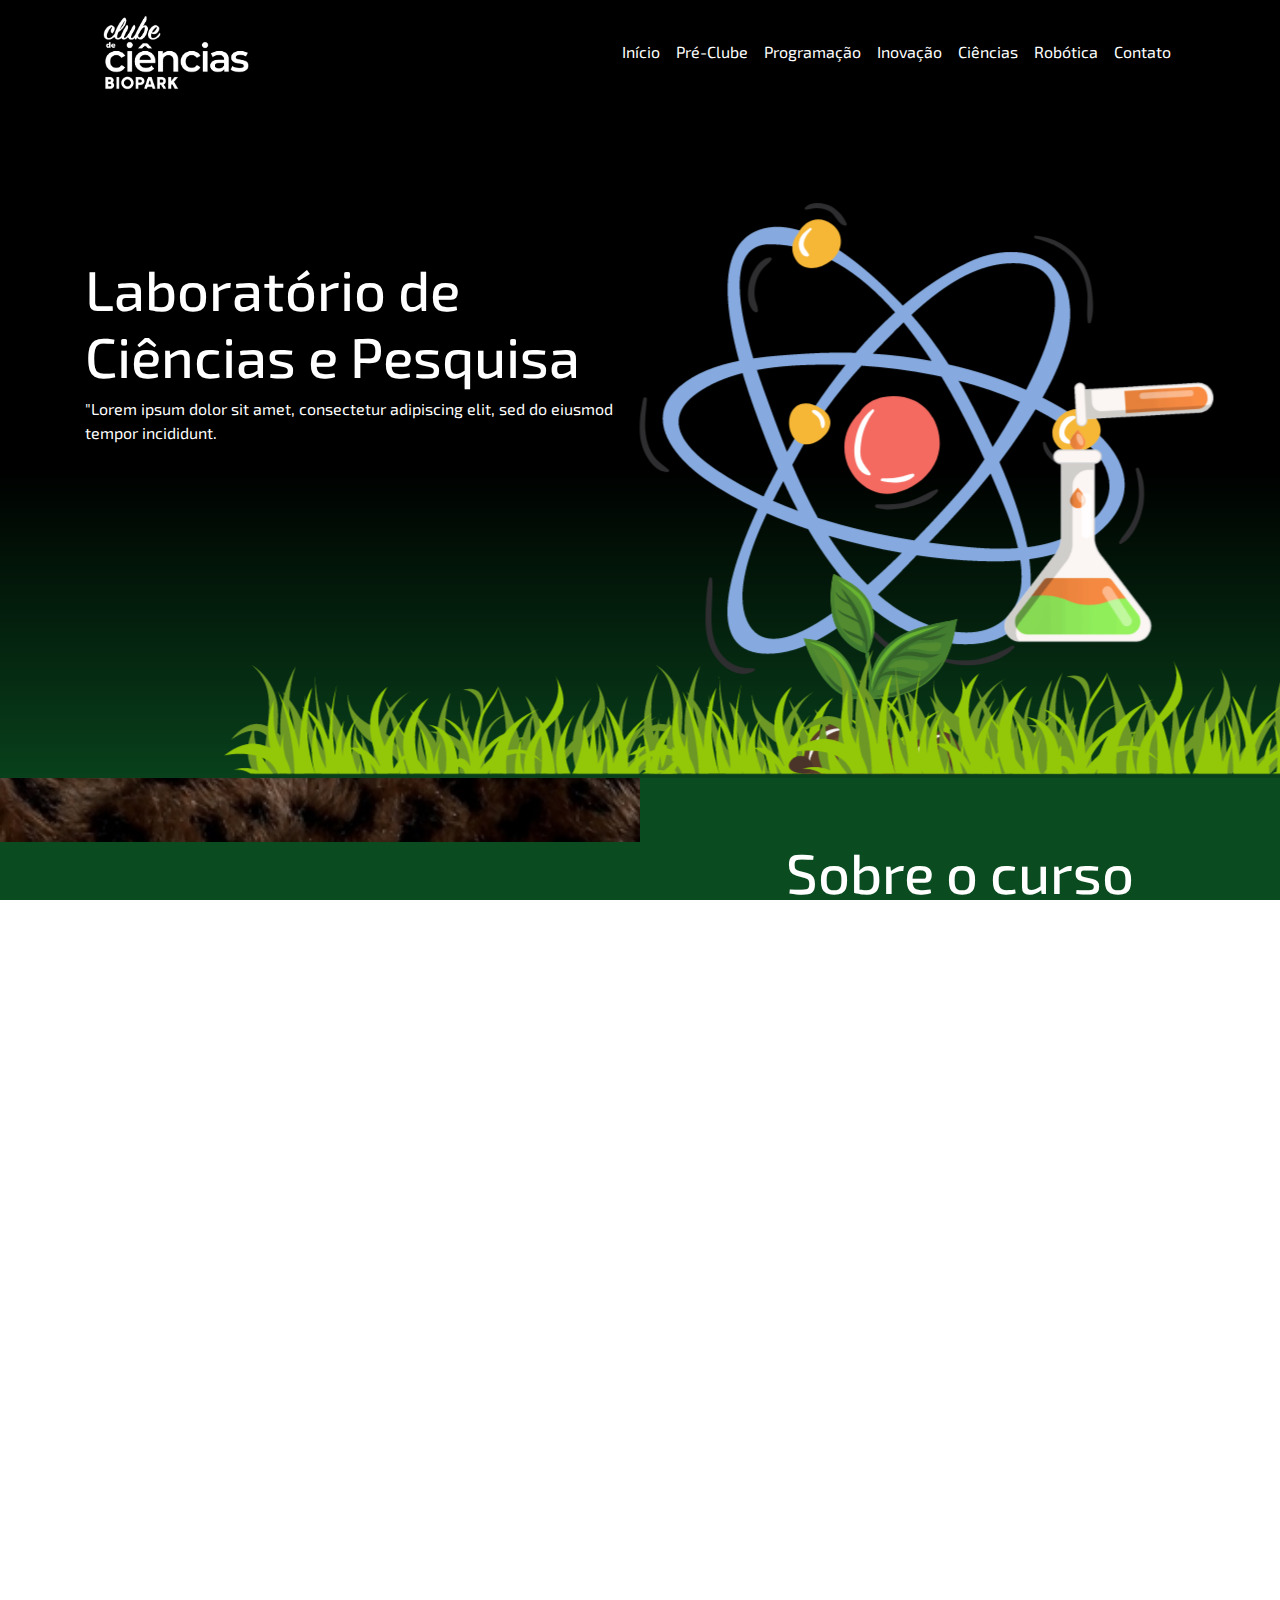
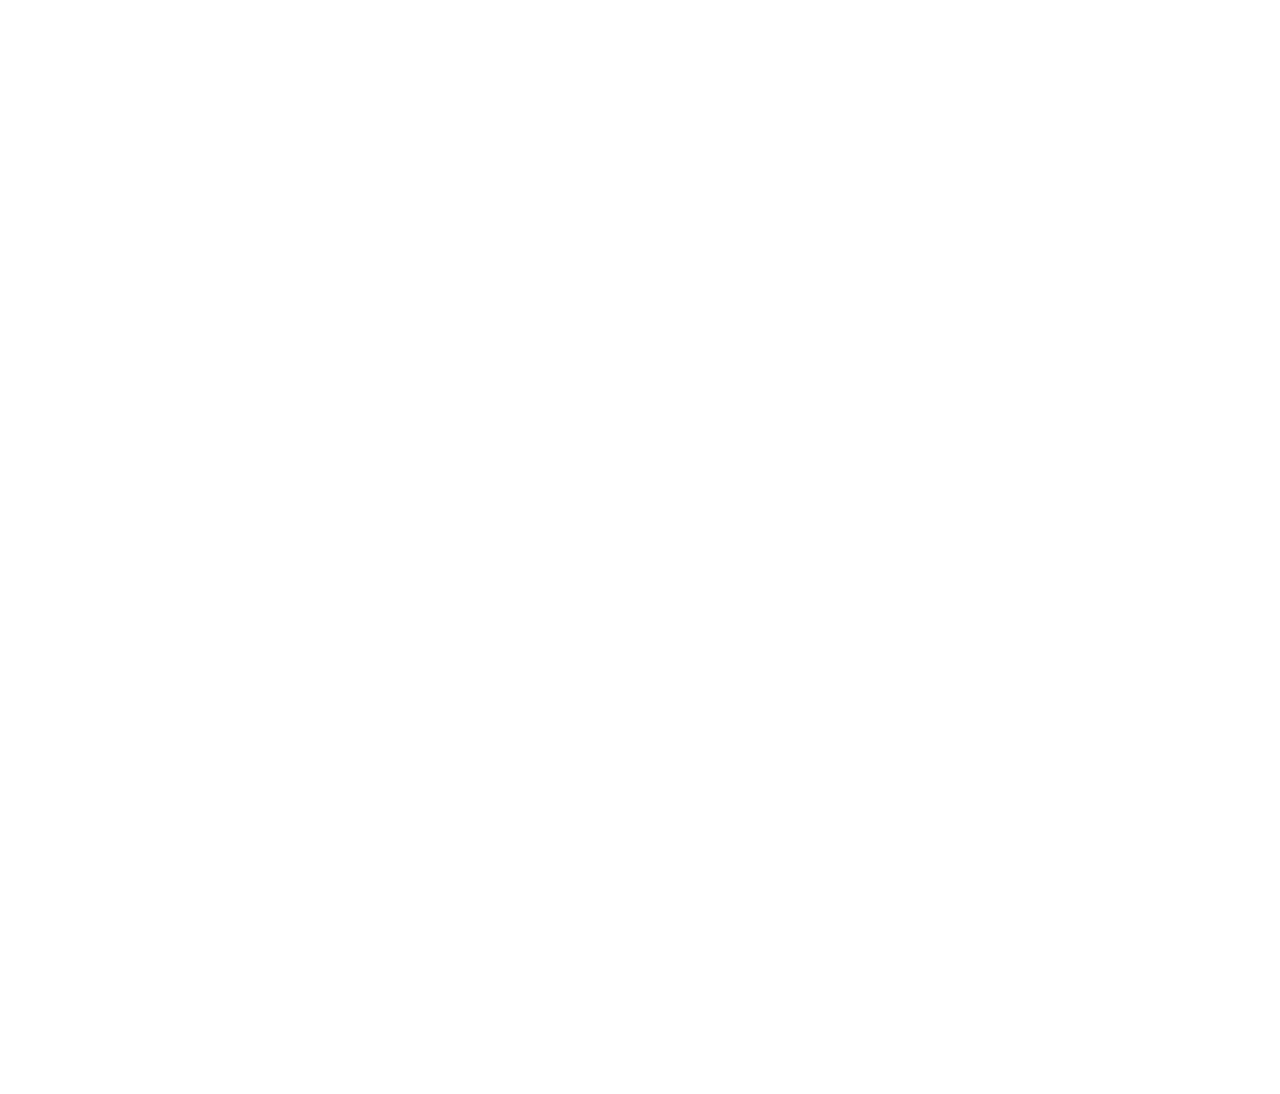
==== ciencias.html @ eee5d813 "Add files via upload" ====
<!DOCTYPE html>
<html lang="en">
  <head>
    <meta charset="UTF-8" />
    <meta http-equiv="X-UA-Compatible" content="IE=edge" />
    <meta name="viewport" content="width=device-width, initial-scale=1.0" />
    <link
      rel="stylesheet"
      href="https://cdn.jsdelivr.net/npm/bootstrap@4.0.0/dist/css/bootstrap.min.css"
      integrity="sha384-Gn5384xqQ1aoWXA+058RXPxPg6fy4IWvTNh0E263XmFcJlSAwiGgFAW/dAiS6JXm"
      crossorigin="anonymous"
    />
    <link rel="stylesheet" type="text/css" href="style/geral_style.css" />
    <link rel="stylesheet" type="text/css" href="style/style_ciencias.css" />
    <link
      href="https://fonts.googleapis.com/css2?family=Exo+2:wght@600&display=swap"
      rel="stylesheet"
    />
    <title>Document</title>
  </head>
  <body>
    <header>
      <div class="container">
        <nav class="navbar navbar-expand-md">
          <a href="#" class="navbar-brand">
            <img src="img/logo_clube.png" alt="Logo Biopark" />
          </a>
          <button
            class="navbar-toggler"
            type="button"
            data-toggle="collapse"
            data-target="#navbarSupportedContent"
            aria-controls="navbarSupportedContent"
            aria-expanded="false"
            aria-label="Toggle navigation"
          >
            <span class="navbar-toggler-icon"></span>
          </button>

          <div class="collapse navbar-collapse" id="navbarSupportedContent">
            <ul class="navbar-nav ml-auto">
              <li class="nav-item">
                <a class="nav-link" href="#">Início</a>
              </li>
                <li class="nav-item">
                  <a class="nav-link" href="pre-clube.html">Pré-Clube</a>
                </li>
                <li class="nav-item">
                  <a class="nav-link" href="programacao.html">Programação</a>
                </li>
                <li class="nav-item">
                  <a class="nav-link" href="inovacao.html">Inovação</a>
                </li>
                <li class="nav-item">
                  <a class="nav-link" href="ciencias.html">Ciências</a>
                </li>
                <li class="nav-item">
                  <a class="nav-link" href="robotica.html">Robótica</a>
                </li>
                <li class="nav-item"><a class="nav-link" href="contato.html">Contato</a></li>
              </ul>
          </div>
        </nav>
      </div>
    </header>
    <section class="main">
      <div class="container">
        <div class="row">
          <div class="col-12 col-lg-6 main-title">
            <h1>Laboratório de Ciências e Pesquisa</h1>
            <p>
              "Lorem ipsum dolor sit amet, consectetur adipiscing elit, sed do
              eiusmod tempor incididunt.
            </p>
          </div>
          <div class="col-12 col-lg-6">
            <img src="img/ciencias/ciencias.png" alt="Logo de ciencias" />
          </div>
        </div>
      </div>
    </section>
    <section class="course">
      <div class="container-fluid m-auto">
        <div class="row">
          <div class="col-12 col-lg-6 parallax"></div>
          <div class="col-11 col-lg-5 about m-auto text-center">
            <h2 class="course-title mt-2">Sobre o curso</h2>
            <p class="mb-5 mt-4">
              Lorem ipsum dolor sit amet, consectetur adipiscing elit. Phasellus
              est lectus, hendrerit eget elit id, convallis facilisis urna.
              Aliquam erat volutpat. Aliquam bibendum gravida quam eget
              pulvinar. Pellentesque eget sapien efficitur. Lorem ipsum dolor
              sit amet, consectetur adipiscing elit. Phasellus est lectus,
              hendrerit eget elit id, convallis facilisis urna. Aliquam erat
              volutpat. Aliquam bibendum gravida quam eget pulvinar.
              Pellentesque eget sapien efficitur
            </p>
          </div>
        </div>
      </div>
    </section>
    <section class="area pb-5">
      <div class="container card-area pb-5">
        <h3 class="area-title text-center">Area de Atuação</h3>
        <p>
          Lorem ipsum dolor sit amet, consectetur adipiscing elit. Phasellus est
          lectus, hendrerit eget elit id, convallis facilisis urna. Aliquam erat
          volutpat. Aliquam bibendum gravida quam eget pulvinar. Pellentesque
          eget sapien efficitur,.
        </p>
        <div class="d-flex justify-content-end">
        <img src="img/ciencias/lupa.png" class="area-img " alt="Braço de um robô">
      </div>
      </div>

      <div class="container">
        <h3 class="events-title text-center mt-5 mb-5">Eventos</h3>
        <div class="text-center my-3 col-12">
          <div
            id="recipeCarousel"
            class="carousel slide w-100"
            data-ride="carousel"
          >
            <div class="carousel-inner w-100" role="listbox">
              <div class="carousel-inner">
                <div class="carousel-item active">
                  <div class="row">
                    <div class="col-lg-4 mb-3">
                      <div class="card">
                        <img
                          class="card-img-top img-fluid"
                          src="img/artificial-intelligence-g576db5173_1280.jpg"
                          alt="Card image cap"
                        />
                        <div class="card-body">
                          <p class="card-text">
                            Some quick example text to build on the card title
                            and make up the bulk of the card's content. Some
                            quick example text to build on the card title and
                            make up the bulk of the card's content.
                          </p>
                        </div>
                      </div>
                    </div>
                    <div class="col-lg-4 mb-3">
                      <div class="card">
                        <img
                          class="card-img-top img-fluid"
                          src="img/artificial-intelligence-g576db5173_1280.jpg"
                          alt="Card image cap"
                        />
                        <div class="card-body">
                          <p class="card-text">
                            Some quick example text to build on the card title
                            and make up the bulk of the card's content. Some
                            quick example text to build on the card title and
                            make up the bulk of the card's content.
                          </p>
                        </div>
                      </div>
                    </div>
                    <div class="col-lg-4 mb-3">
                      <div class="card">
                        <img
                          class="img-fluid"
                          alt="100%x280"
                          src="img/artificial-intelligence-g576db5173_1280.jpg"
                        />
                        <div class="card-body">
                          <h4 class="card-title">Special title treatment</h4>
                          <p class="card-text">
                            With supporting text below as a natural lead-in to
                            additional content.
                          </p>
                        </div>
                      </div>
                    </div>
                  </div>
                </div>
                <div class="carousel-item">
                  <div class="row">
                    <div class="col-lg-4 mb-3">
                      <div class="card">
                        <img
                          class="img-fluid"
                          alt="100%x280"
                          src="img/artificial-intelligence-g576db5173_1280.jpg"
                        />
                        <div class="card-body">
                          <h4 class="card-title">Special title treatment</h4>
                          <p class="card-text">
                            With supporting text below as a natural lead-in to
                            additional content.
                          </p>
                        </div>
                      </div>
                    </div>
                    <div class="col-lg-4 mb-3">
                      <div class="card">
                        <img
                          class="img-fluid"
                          alt="100%x280"
                          src="img/artificial-intelligence-g576db5173_1280.jpg"
                        />
                        <div class="card-body">
                          <h4 class="card-title">Special title treatment</h4>
                          <p class="card-text">
                            With supporting text below as a natural lead-in to
                            additional content.
                          </p>
                        </div>
                      </div>
                    </div>
                    <div class="col-lg-4 mb-3">
                      <div class="card">
                        <img
                          class="img-fluid"
                          alt="100%x280"
                          src="img/artificial-intelligence-g576db5173_1280.jpg"
                        />
                        <div class="card-body">
                          <h4 class="card-title">Special title treatment</h4>
                          <p class="card-text">
                            With supporting text below as a natural lead-in to
                            additional content.
                          </p>
                        </div>
                      </div>
                    </div>
                  </div>
                </div>
              </div>
            </div>
            <a
              class="carousel-control-prev w-auto"
              href="#recipeCarousel"
              role="button"
              data-slide="prev"
            >
              <span
                class="carousel-control-prev-icon bg-dark border border-dark rounded-circle"
                aria-hidden="true"
              ></span>
              <span class="sr-only">Previous</span>
            </a>
            <a
              class="carousel-control-next w-auto"
              href="#recipeCarousel"
              role="button"
              data-slide="next"
            >
              <span
                class="carousel-control-next-icon bg-dark border border-dark rounded-circle"
                aria-hidden="true"
              ></span>
              <span class="sr-only">Next</span>
            </a>
          </div>
        </div>
      </div>
    </section>
    <section class="teacher ">
      <div class="container">
        <div class="row">
          <div class="col-12 col-lg-6">
            <img
              class="teacher-img"
              src="img/artificial-intelligence-g576db5173_1280.jpg"
              alt=""
            />
            <h3 class="teacher-name">Professora Lorem</h3>
          </div>
          <div class="teacher-text col-12 col-lg-6">
            <div>
              <h3>Sobre o professor</h3>
              <p>
                Lorem ipsum dolor sit amet, consectetur adipiscing elit.
                Phasellus est lectus, hendrerit eget elit id, convallis
                facilisis urna. Aliquam erat volutpat. Aliquam bibendum gravida
                quam eget pulvinar. Pellentesque eget sapien efficitur,
                fringilla sa.
              </p>
            </div>
            <div>
              <h3 class="mt-5">Experiência</h3>
              <p>
                Lorem ipsum dolor sit amet, consectetur adipiscing elit.
                Phasellus est lectus, hendrerit eget elit id, convallis
                facilisis urna. Aliquam erat volutpat. Aliquam bibendum gravida
                quam eget pulvinar. Pellentesque eget sapien efficitur,
                fringilla sa.
              </p>
            </div>
          </div>
        </div>
      </div>
    </section>
  </body>
</html>

<script
  src="https://code.jquery.com/jquery-3.2.1.slim.min.js"
  integrity="sha384-KJ3o2DKtIkvYIK3UENzmM7KCkRr/rE9/Qpg6aAZGJwFDMVNA/GpGFF93hXpG5KkN"
  crossorigin="anonymous"
></script>
<script
  src="https://cdn.jsdelivr.net/npm/popper.js@1.12.9/dist/umd/popper.min.js"
  integrity="sha384-ApNbgh9B+Y1QKtv3Rn7W3mgPxhU9K/ScQsAP7hUibX39j7fakFPskvXusvfa0b4Q"
  crossorigin="anonymous"
></script>
<script
  src="https://cdn.jsdelivr.net/npm/bootstrap@4.0.0/dist/js/bootstrap.min.js"
  integrity="sha384-JZR6Spejh4U02d8jOt6vLEHfe/JQGiRRSQQxSfFWpi1MquVdAyjUar5+76PVCmYl"
  crossorigin="anonymous"
></script>

<script src="index.js">

</script>
---- style/geral_style.css ----
/* All */
h1,
h2,
h3,
p,
a {
  font-family: "Exo 2", sans-serif;
}
html,body
{
    width: 100%;
    height: 100%;
    margin: 0px;
    padding: 0px;
    overflow-x: hidden; 
}

h2 {
  color: #000000;
}
/*Header */

header {
    background-color: #000000;
  }
  
  .button {
    color: #ffffff;
  }
  .navbar img {
    max-width: 150px;
  }
  
  .nav-item a {
    color: #ffffff;
  }
  
  .nav-item a:hover {
    color: #e29013;
  }
  
  /* Main */
 
  
  .main h1,
  p {
    color: #ffffff;
  }
  .main h1 {
    font-size: 3.5rem;
  }
  
  
  /* course */
  .parallax {
    background-image: url("../img/cat-gbb831336d_640.jpg");
    min-height: 450px;
    background-attachment: fixed;
    background-position: left;
    background-repeat: no-repeat;
    background-size: 750px;
    
  }
  
  
  .course-title {
    color: #ffffff;
  }
  
  .about p {
    color: #ffffff;
    padding-bottom: 30px;
  }
  
  /* area */
  
  .area {
    background-color: #101652;
    min-height: 800px;
    padding-top: 70px;
  }
  .area-title {
    color: #000000;
  }
  .area p {
    color: #000000;
  }
  .area-img {
    max-width: 100px;
  }
  
  /* events */
  
  .events-title {
    color: #ffffff;
  }
  
  /* card */
  .card-area {
    border-radius: 30px;
  }


  .card{
    overflow: hidden;
    transition: transform 0.5s;
  }
  .card:hover {
  
    transform: scale(1.2);
    -webkit-transform: scale(1.2); /* Safari 3-8 */
    transform: scale(1.2); 
 
  }
  .cards {
    border-radius: 30px;
    max-width: 400px;
  }
  
  .carousel {
    min-height: 500px;
    
  }

  .carousel-inner {
    overflow: visible;
  }

   .carousel-control-prev {
    left: -10%;
    top: -25%;
   
  }
  .carousel-control-next {
    right: -10%;
    top: -25%;
  }

  
  /* teacher */
  
  .teacher {
    min-height: 450px;
    padding-top: 70px;
  }
  

  
  .teacher-img {
    width: 450px;
  }
  
  /* media query */
  
  @media only screen and (max-width: 992px) {
    .main-title {
      margin: 20px 0 20px 0;
      text-align: center;
    }
  
    .parallax {
      margin-bottom: 30px;
      background-size: 100%;
      background-attachment:local;

    }
    .card {
      background-color: #d7cbcf;
      max-width: 100%;
    }
  
    .card-img-top {
      max-width: 100%;
    }
    .carousel {
      min-height: 1700px;
    }
  
    .teacher {
      text-align: center;
      align-items: center;
    }
    .teacher-img {
      max-width: 400px;
    }
  
    .teacher-text h3 {
      margin-top: 30px;
    }
  
    .teacher-text p {
      margin-top: 20px;
    }
  }
  
 
  
  @media (max-width: 768px) {
    .carousel {
      min-height: 1200px ;
    }
    .carousel-control-next, .carousel-control-prev {
      display: none;
    }
  }
  
  /* Forms */
  .forms h1,h2 {
    font-size: 3.5rem;
  }
  input[type=text], select, textarea  {
    width: 100%;
    padding: 12px 20px;
    margin: 8px 0;
    display: inline-block;
    border: 2px solid #000000;
    border-radius: 20px;
    box-sizing: border-box;
  }

  input[type=submit] {
    background-color: #000000;
    color: #ffffff;
    border: none;
    border-radius: 15px;
    min-width: 100px;
    min-height: 40px;
    font-weight: 700;
  }
  input[type=submit]:hover {
    cursor: pointer;
  }
  .faq {
    margin-top: 100px;
  }


  .faq h3 {
    border-bottom: #000000 3px solid;
  }

  .faq p {
    color: #000000;
  }
---- style/style_ciencias.css ----
.main {
    background: url("../img/ciencias/ciencias-background.png") no-repeat 0 0;
    background-size: cover;

  }

  .main img {
    min-width: 100%;
    transform: translate(-40%, 7%);
  }
  .main-title {
    margin: 150px 0 50px 0;
  }
  .course {
    background-color: #0A4B20;
  }

  .area {
    background-color: #033012;
  }

  .area-title {
    color: #000000;
  }
  .area p {
    color: #000000;
  }

  .card-area {
    background-color: #d7cbcf;
  }
  .cards {
    background-color: #d7cbcf;
  }

  .teacher {
    background: url("../img/ciencias/ciencias-background-2.png");
  }

  .teacher p,
  h3 {
    color: #ffffff;
  }

  @media only screen and (max-width: 992px) {
    .main img {
        max-width: 100%;
        transform: translate(-5%, 7%);
      }
  }
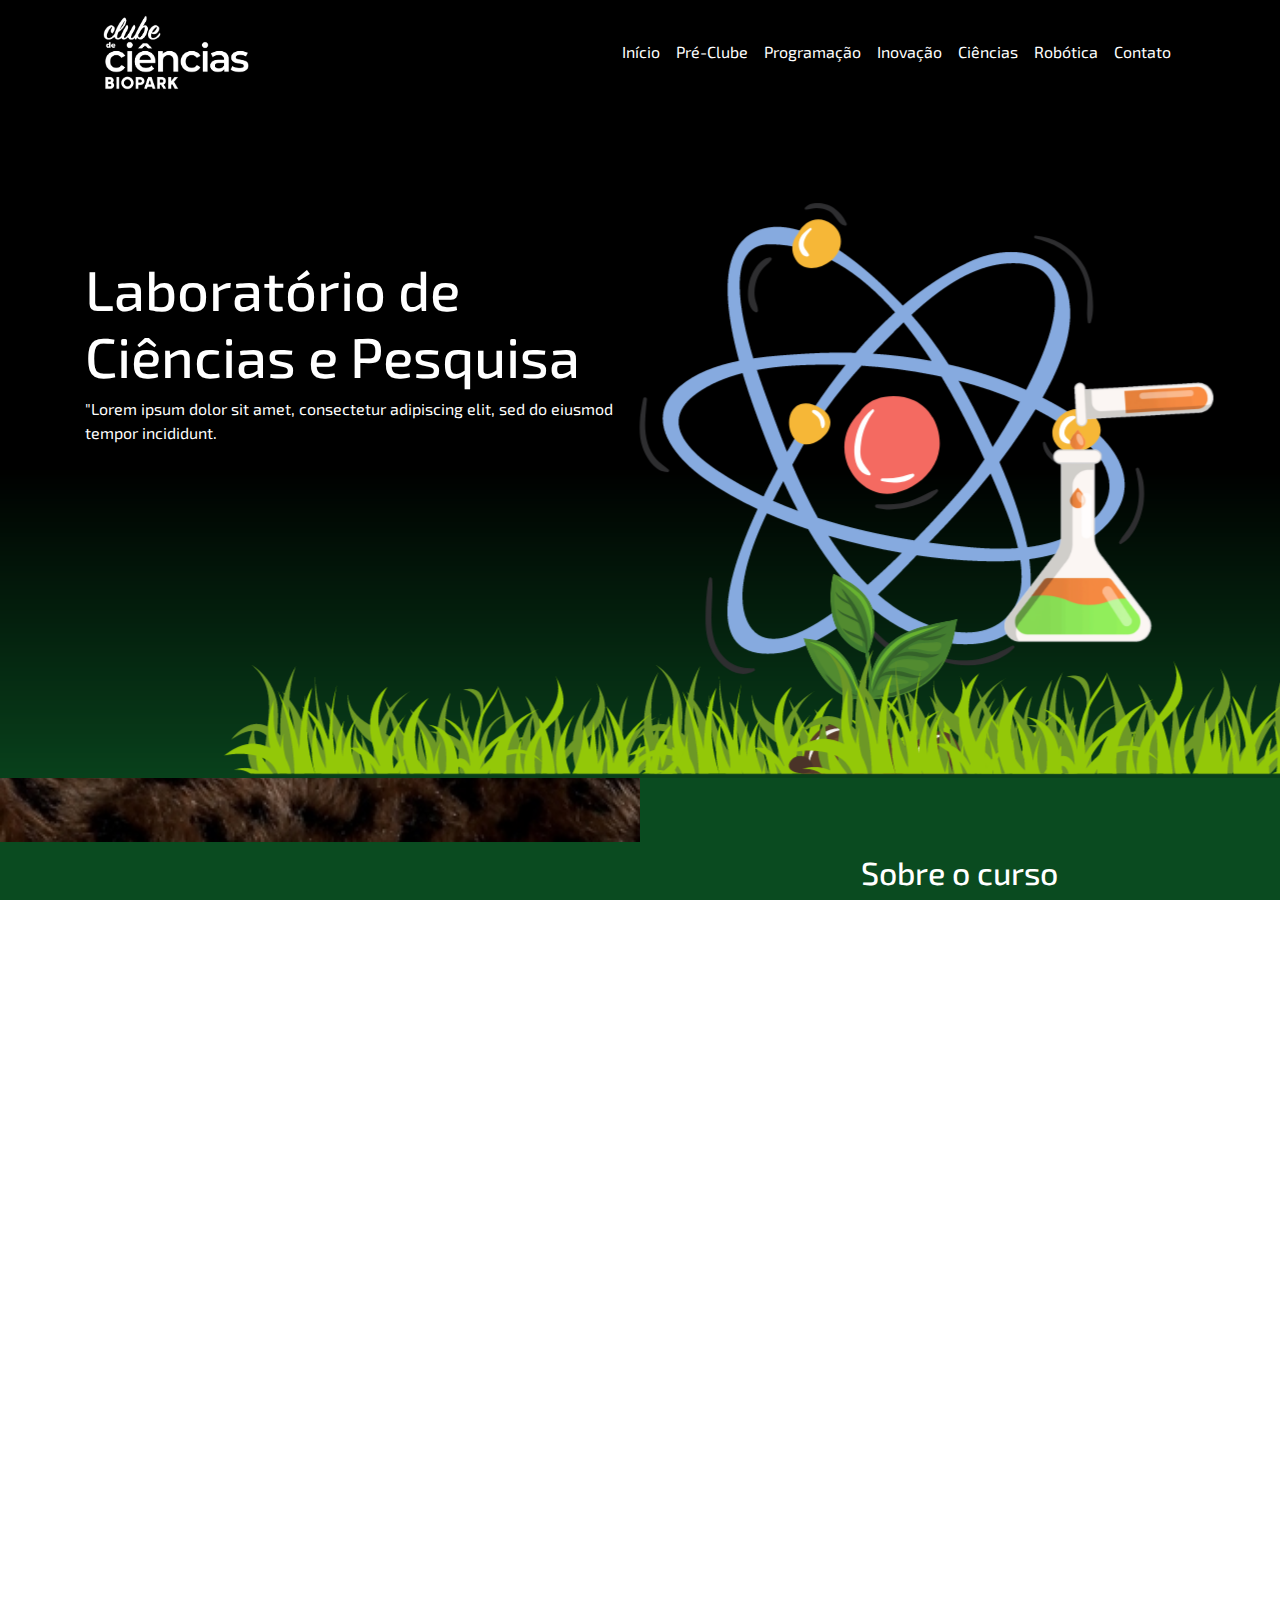
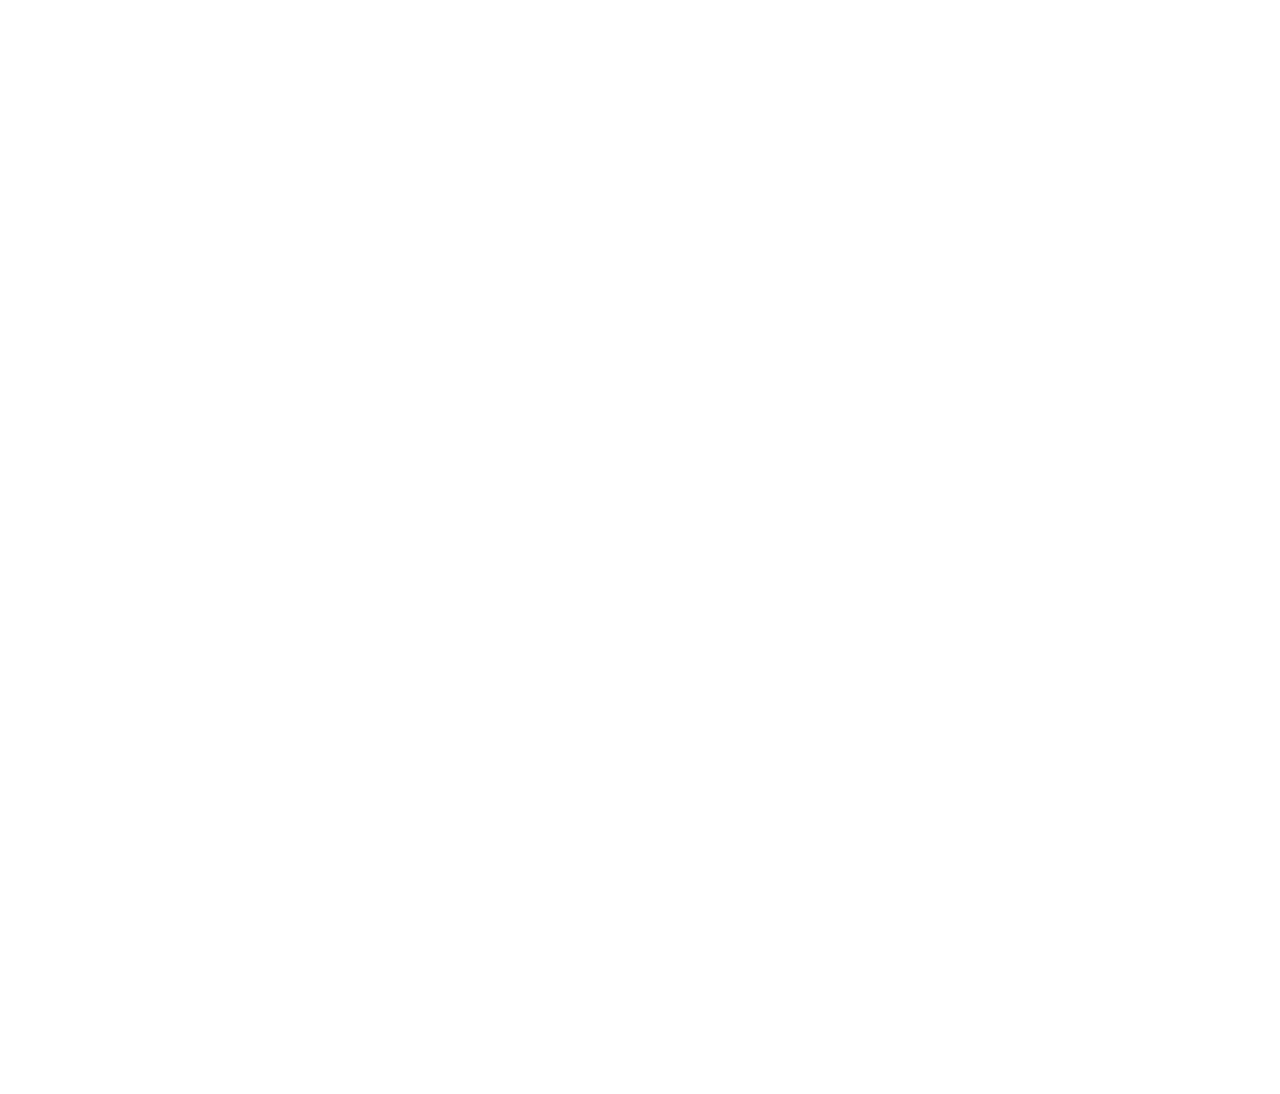
==== commit 8cfd0cba: "Add files via upload" ====
--- a/ciencias.html
+++ b/ciencias.html
@@ -26,7 +26,7 @@
             <img src="img/logo_clube.png" alt="Logo Biopark" />
           </a>
           <button
-            class="navbar-toggler"
+            class="navbar-toggler navbar-dark"
             type="button"
             data-toggle="collapse"
             data-target="#navbarSupportedContent"
@@ -40,7 +40,7 @@
           <div class="collapse navbar-collapse" id="navbarSupportedContent">
             <ul class="navbar-nav ml-auto">
               <li class="nav-item">
-                <a class="nav-link" href="#">Início</a>
+                <a class="nav-link" href="index.html">Início</a>
               </li>
                 <li class="nav-item">
                   <a class="nav-link" href="pre-clube.html">Pré-Clube</a>
@@ -114,7 +114,7 @@
       </div>
 
       <div class="container">
-        <h3 class="events-title text-center mt-5 mb-5">Eventos</h3>
+        <h3 class="events-title text-center mt-5 mb-5">Galeria</h3>
         <div class="text-center my-3 col-12">
           <div
             id="recipeCarousel"
@@ -122,7 +122,7 @@
             data-ride="carousel"
           >
             <div class="carousel-inner w-100" role="listbox">
-              <div class="carousel-inner">
+              <div class="carousel-inner" id="carousel-inner">
                 <div class="carousel-item active">
                   <div class="row">
                     <div class="col-lg-4 mb-3">
--- a/style/geral_style.css
+++ b/style/geral_style.css
@@ -6,13 +6,13 @@
 a {
   font-family: "Exo 2", sans-serif;
 }
-html,body
-{
-    width: 100%;
-    height: 100%;
-    margin: 0px;
-    padding: 0px;
-    overflow-x: hidden; 
+html,
+body {
+  width: 100%;
+  height: 100%;
+  margin: 0px;
+  padding: 0px;
+  overflow-x: hidden;
 }
 
 h2 {
@@ -20,225 +20,256 @@
 }
 /*Header */
 
-header {
-    background-color: #000000;
-  }
-  
-  .button {
-    color: #ffffff;
-  }
-  .navbar img {
-    max-width: 150px;
-  }
-  
-  .nav-item a {
-    color: #ffffff;
-  }
-  
-  .nav-item a:hover {
-    color: #e29013;
-  }
-  
-  /* Main */
- 
-  
-  .main h1,
-  p {
-    color: #ffffff;
-  }
-  .main h1 {
-    font-size: 3.5rem;
-  }
-  
-  
-  /* course */
+
+
+.button {
+  color: #ffffff;
+}
+.navbar img {
+  max-width: 150px;
+}
+
+.nav-item a {
+  color: #ffffff;
+}
+
+.nav-item a:hover {
+  color: #e29013;
+}
+
+/* Main */
+
+.main h1,
+p {
+  color: #ffffff;
+}
+.main h1 {
+  font-size: 3.5rem;
+}
+
+/* course */
+.parallax {
+  background-image: url("../img/cat-gbb831336d_640.jpg");
+  min-height: 450px;
+  background-attachment: fixed;
+  background-position: left;
+  background-repeat: no-repeat;
+  background-size: 750px;
+}
+
+.course-title {
+  color: #ffffff;
+}
+
+.about p {
+  color: #ffffff;
+  padding-bottom: 30px;
+}
+
+/* area */
+
+.area {
+  background-color: #101652;
+  min-height: 800px;
+  padding-top: 70px;
+}
+.area-title {
+  color: #000000;
+}
+.area p {
+  color: #000000;
+}
+.area-img {
+  max-width: 100px;
+}
+
+/* events */
+
+.events-title {
+  color: #ffffff;
+}
+
+/* card */
+.card-area {
+  border-radius: 30px;
+}
+
+.card {
+  transition: transform 1s;
+}
+
+.card:hover {
+  transform: scale(1.2);
+  -webkit-transform: scale(1.2); /* Safari 3-8 */
+  transform: scale(1.2);
+  z-index: 4;
+}
+.cards {
+  border-radius: 30px;
+  max-width: 400px;
+}
+
+.carousel {
+  min-height: 500px;
+}
+.carousel-inner {
+  overflow: visible;
+}
+
+.carousel-control-prev {
+  left: -10%;
+  top: -25%;
+}
+.carousel-control-next {
+  right: -10%;
+  top: -25%;
+}
+
+/* teacher */
+
+.teacher {
+  min-height: 450px;
+  padding-top: 70px;
+}
+
+.teacher-img {
+  width: 450px;
+}
+
+/* media query */
+
+@media only screen and (max-width: 992px) {
+  /* main */
+  .main-title {
+    margin: 20px 0 20px 0;
+    text-align: center;
+  }
+  /* about */
   .parallax {
-    background-image: url("../img/cat-gbb831336d_640.jpg");
-    min-height: 450px;
-    background-attachment: fixed;
-    background-position: left;
-    background-repeat: no-repeat;
-    background-size: 750px;
-    
-  }
-  
-  
-  .course-title {
-    color: #ffffff;
-  }
-  
-  .about p {
-    color: #ffffff;
-    padding-bottom: 30px;
-  }
-  
-  /* area */
-  
-  .area {
-    background-color: #101652;
-    min-height: 800px;
-    padding-top: 70px;
-  }
-  .area-title {
-    color: #000000;
-  }
-  .area p {
-    color: #000000;
-  }
-  .area-img {
-    max-width: 100px;
-  }
-  
-  /* events */
-  
-  .events-title {
-    color: #ffffff;
-  }
-  
+    margin-bottom: 30px;
+    background-size: 100%;
+    background-attachment: local;
+  }
   /* card */
-  .card-area {
-    border-radius: 30px;
-  }
-
-
-  .card{
-    overflow: hidden;
-    transition: transform 0.5s;
+  .card {
+    background-color: #d7cbcf;
+    max-width: 100%;
+  }
+
+  .card-img-top {
+    max-width: 100%;
+  }
+  .carousel {
+    min-height: 1700px;
   }
   .card:hover {
-  
-    transform: scale(1.2);
-    -webkit-transform: scale(1.2); /* Safari 3-8 */
-    transform: scale(1.2); 
- 
-  }
-  .cards {
-    border-radius: 30px;
+    transform: scale(1);
+    -webkit-transform: scale(1); /* Safari 3-8 */
+    transform: scale(1);
+  }
+  /* teacher */
+  .teacher {
+    text-align: center;
+    align-items: center;
+  }
+  .teacher-img {
     max-width: 400px;
   }
-  
+
+  .teacher-text h3 {
+    margin-top: 30px;
+  }
+
+  .teacher-text p {
+    margin-top: 20px;
+  }
+}
+
+@media (max-width: 768px) {
+  /* about */
   .carousel {
-    min-height: 500px;
-    
-  }
-
-  .carousel-inner {
-    overflow: visible;
-  }
-
-   .carousel-control-prev {
-    left: -10%;
-    top: -25%;
-   
-  }
-  .carousel-control-next {
-    right: -10%;
-    top: -25%;
-  }
-
-  
-  /* teacher */
-  
-  .teacher {
-    min-height: 450px;
-    padding-top: 70px;
-  }
-  
-
-  
-  .teacher-img {
-    width: 450px;
-  }
-  
-  /* media query */
-  
-  @media only screen and (max-width: 992px) {
-    .main-title {
-      margin: 20px 0 20px 0;
-      text-align: center;
-    }
-  
-    .parallax {
-      margin-bottom: 30px;
-      background-size: 100%;
-      background-attachment:local;
-
-    }
-    .card {
-      background-color: #d7cbcf;
-      max-width: 100%;
-    }
-  
-    .card-img-top {
-      max-width: 100%;
-    }
-    .carousel {
-      min-height: 1700px;
-    }
-  
-    .teacher {
-      text-align: center;
-      align-items: center;
-    }
-    .teacher-img {
-      max-width: 400px;
-    }
-  
-    .teacher-text h3 {
-      margin-top: 30px;
-    }
-  
-    .teacher-text p {
-      margin-top: 20px;
-    }
-  }
-  
- 
-  
-  @media (max-width: 768px) {
-    .carousel {
-      min-height: 1200px ;
-    }
-    .carousel-control-next, .carousel-control-prev {
-      display: none;
-    }
-  }
-  
-  /* Forms */
-  .forms h1,h2 {
-    font-size: 3.5rem;
-  }
-  input[type=text], select, textarea  {
-    width: 100%;
-    padding: 12px 20px;
-    margin: 8px 0;
-    display: inline-block;
-    border: 2px solid #000000;
-    border-radius: 20px;
-    box-sizing: border-box;
-  }
-
-  input[type=submit] {
-    background-color: #000000;
-    color: #ffffff;
-    border: none;
-    border-radius: 15px;
-    min-width: 100px;
-    min-height: 40px;
-    font-weight: 700;
-  }
-  input[type=submit]:hover {
-    cursor: pointer;
-  }
-  .faq {
-    margin-top: 100px;
-  }
-
-
-  .faq h3 {
-    border-bottom: #000000 3px solid;
-  }
-
-  .faq p {
-    color: #000000;
-  }+    min-height: 1200px;
+  }
+  .carousel-control-next,
+  .carousel-control-prev {
+    display: none;
+  }
+}
+
+/* Forms */
+.forms .title{
+  font-size: 3.5rem;
+  color: #fff;
+}
+
+.forms label {
+  color: #ffffff
+  ;
+}
+
+
+
+.forms input:focus, textarea:focus {
+  background: #ffffff;
+}
+
+
+input[type="text"],
+select,
+textarea {
+  width: 100%;
+  padding: 12px 20px;
+  margin: 8px 0;
+  display: inline-block;
+  border: 2px solid #000000;
+  border-radius: 20px;
+  box-sizing: border-box;
+}
+
+
+input[type="submit"] {
+  background-color: #000000;
+  color: #ffffff;
+  border: none;
+  border-radius: 15px;
+  min-width: 100px;
+  min-height: 40px;
+  font-weight: 700;
+}
+input[type="submit"]:hover {
+  cursor: pointer;
+}
+/* FAQ */
+.faq {
+  padding-top: 100px;
+}
+
+.faq h2, h1 {
+  font-size: 3.5rem;
+  color: #ffffff;
+}
+.faq h3 {
+  border-bottom: #ffffff 3px solid;
+  color: #ffffff;
+}
+
+.faq p {
+  color: #ffffff;
+}
+
+.navbar-toggler {
+  border: 1px #ffffff solid;
+}
+
+footer {
+  background-color: #000000;
+
+
+}
+
+footer img {
+  height: 37px;
+  width: 39px;
+  margin-left: 10px;
+  margin-bottom: 20px;
+}--- a/style/style_ciencias.css
+++ b/style/style_ciencias.css
@@ -1,7 +1,12 @@
+
+header {
+  background-color: #000000;
+}
+
+/* main */
 .main {
     background: url("../img/ciencias/ciencias-background.png") no-repeat 0 0;
     background-size: cover;
-
   }
 
   .main img {
@@ -11,6 +16,7 @@
   .main-title {
     margin: 150px 0 50px 0;
   }
+  /* course */
   .course {
     background-color: #0A4B20;
   }
@@ -25,14 +31,14 @@
   .area p {
     color: #000000;
   }
-
+  /* card */
   .card-area {
     background-color: #d7cbcf;
   }
   .cards {
     background-color: #d7cbcf;
   }
-
+  /* teacher */
   .teacher {
     background: url("../img/ciencias/ciencias-background-2.png");
   }
@@ -43,6 +49,7 @@
   }
 
   @media only screen and (max-width: 992px) {
+    /* main */
     .main img {
         max-width: 100%;
         transform: translate(-5%, 7%);
